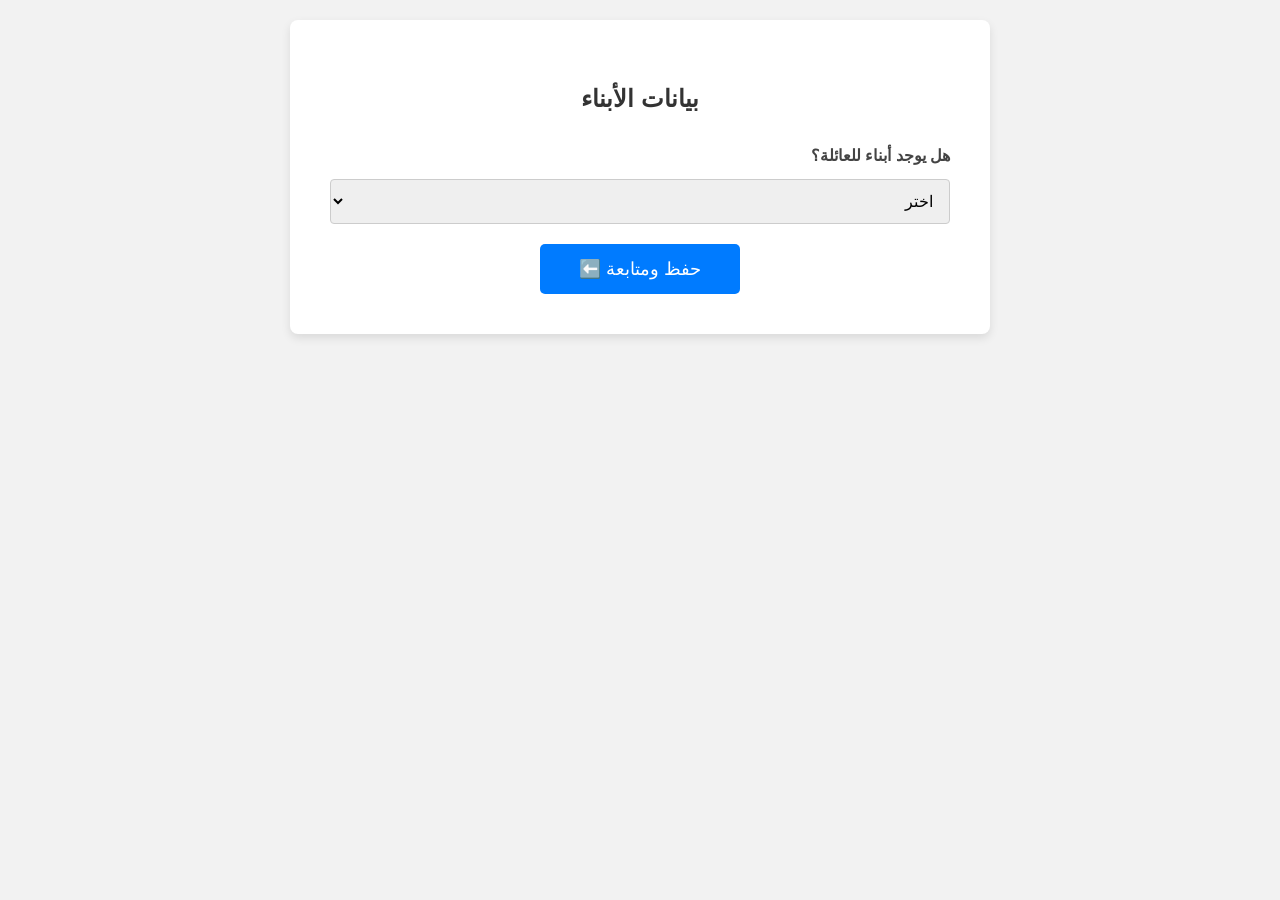
==== children.html @ 0275513c "first commit" ====
<!DOCTYPE html>
<html lang="ar" dir="rtl">
<head>
    <meta charset="UTF-8">
    <meta name="viewport" content="width=device-width, initial-scale=1.0">
    <title>بيانات الأبناء</title>
    <link rel="stylesheet" href="CSS/FormStyle.css">
</head>
<body>

<div class="container">
    <h2>بيانات الأبناء</h2>

    <label>هل يوجد أبناء للعائلة؟</label>
    <select id="hasChildren" onchange="toggleChildren()">
        <option value="" selected disabled>اختر</option>
        <option value="yes">نعم</option>
        <option value="no">لا</option>
    </select>

    <div id="childrenSection" style="display:none;">
        <div id="childrenContainer"></div>
        <button type="button" class="btn-add" onclick="addChild()">+ إضافة ابن</button>
    </div>

    <br>
    <button type="button" class="btn-submit" onclick="saveAll()">حفظ ومتابعة ⬅️</button>
</div>

<script src="JS/ChildrenLogic.js"></script>
</body>
</html>
---- CSS/FormStyle.css ----
/* =========================================
   إعدادات عامة (Global Reset)
   ========================================= */
   * {
    box-sizing: border-box; /* يمنع الحواف من زيادة عرض العنصر */
}

body {
    margin: 0;
    padding: 0;
    background-color: #f2f2f2;
    font-family: 'Segoe UI', Tahoma, Geneva, Verdana, sans-serif; /* خط أجمل */
    direction: rtl; /* لضمان اتجاه النص للعربية */
    line-height: 1.6;
}

/* =========================================
   الحاوية الرئيسية (Container)
   ========================================= */
.container {
    width: 95%; /* للجوال: تأخذ 95% من عرض الشاشة */
    max-width: 700px; /* للكمبيوتر: لا تتجاوز 700 بكسل */
    margin: 20px auto; /* مسافة من الأعلى والأسفل */
    background-color: #fff;
    padding: 20px; /* تقليل الهوامش الداخلية قليلاً للجوال */
    border-radius: 8px;
    box-shadow: 0 4px 10px rgba(0,0,0,0.1); /* ظل خفيف للجمالية */
}

h2 {
    text-align: center;
    margin-bottom: 25px;
    color: #333;
    font-size: 24px;
}

/* =========================================
   الحقول والعناصر (Inputs & Elements)
   ========================================= */
fieldset {
    border: 1px solid #ddd;
    margin-bottom: 20px;
    padding: 15px;
    border-radius: 5px;
    background-color: #fafafa;
}

legend {
    padding: 0 10px;
    font-weight: bold;
    color: #555;
    font-size: 1.1em;
}

label {
    display: block;
    margin-top: 15px;
    margin-bottom: 5px;
    font-weight: 600;
    color: #444;
}

/* توحيد تنسيق جميع المدخلات */
input,
textarea,
select {
    width: 100%; /* عرض كامل لتسهيل الاستخدام على الجوال */
    padding: 12px; /* تكبير المساحة للمس */
    margin-top: 5px;
    border: 1px solid #ccc;
    border-radius: 4px;
    font-size: 16px; /* خط مريح للقراءة */
    outline: none;
    transition: border 0.3s;
}

input:focus,
select:focus,
textarea:focus {
    border-color: #007bff; /* تلوين الإطار عند الكتابة */
    box-shadow: 0 0 5px rgba(0, 123, 255, 0.2);
}

/* =========================================
   الأزرار (Buttons)
   ========================================= */
button {
    width: 100%; /* للجوال: الزر بعرض كامل الشاشة */
    margin-top: 20px;
    padding: 14px;
    background-color: #007bff;
    color: #fff;
    border: none;
    font-size: 18px;
    border-radius: 5px;
    cursor: pointer;
    transition: background 0.3s ease;
}

button:hover {
    background-color: #0056b3;
}

button:disabled {
    background-color: #ccc;
    cursor: not-allowed;
}

/* أزرار خاصة */
.btn-check,
.Rest {
    text-align: center;
    margin-top: 15px;
}

.next-btn {
    display: flex; /* تحسين المحاذاة */
    align-items: center;
    justify-content: center;
    gap: 10px;
}

.next-btn .arrow {
    font-size: 20px;
    line-height: 1;
}

/* ألوان إضافية للأزرار (اختياري) */
.btn-delete {
    background-color: #dc3545; /* أحمر للحذف */
    margin-top: 10px;
}
.btn-delete:hover { background-color: #c82333; }

.btn-add {
    background-color: #28a745; /* أخضر للإضافة */
}
.btn-add:hover { background-color: #218838; }
/* =========================================
   إعدادات التنقل بين الأقسام (Wizard)
   ========================================= */

/* إخفاء جميع الأقسام بشكل افتراضي */
.form-section {
  display: none;
  animation: fadeIn 0.5s; /* تأثير ظهور ناعم */
}

/* إظهار القسم النشط فقط */
.active-section {
  display: block;
}

/* تأثير الحركة */
@keyframes fadeIn {
  from { opacity: 0; transform: translateY(10px); }
  to { opacity: 1; transform: translateY(0); }
}

/* =========================================
   تعديلات للشاشات الكبيرة (Media Queries)
   ========================================= */
@media (min-width: 600px) {
    /* هذه التنسيقات ستعمل فقط على التابلت والكمبيوتر */
    
    button {
        width: auto; /* الزر يأخذ حجمه الطبيعي ولا يمتد */
        min-width: 200px; /* ولكن لا يقل عن 200 بكسل */
        display: block;
        margin-left: auto;
        margin-right: auto; /* توسيط الزر */
    }

    .container {
        padding: 40px; /* زيادة المساحة الداخلية في الشاشات الكبيرة */
    }
}
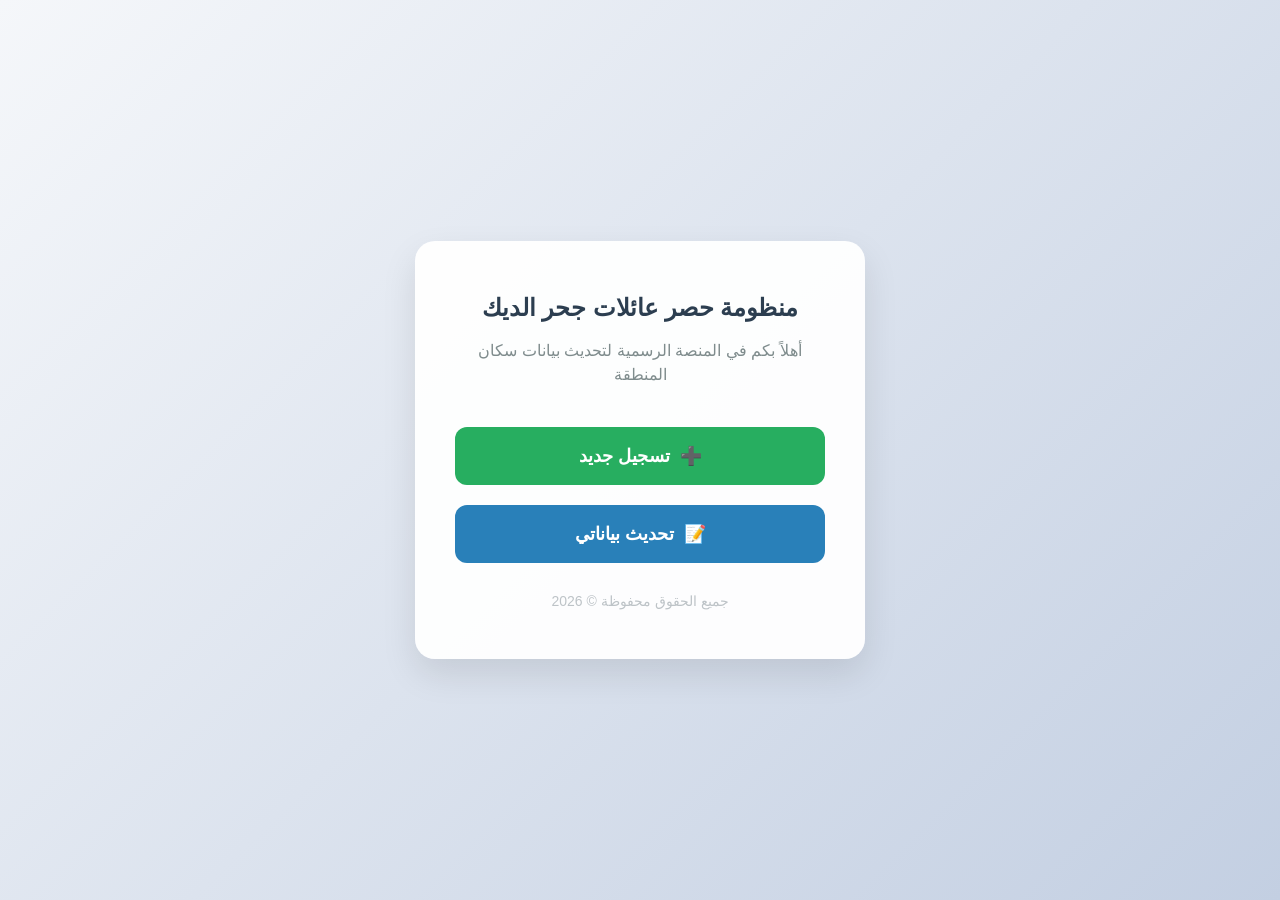
==== commit a8ad22e8: "update new" ====
--- a/children.html
+++ b/children.html
@@ -11,20 +11,17 @@
 <div class="container">
     <h2>بيانات الأبناء</h2>
 
-    <label>هل يوجد أبناء للعائلة؟</label>
-    <select id="hasChildren" onchange="toggleChildren()">
-        <option value="" selected disabled>اختر</option>
-        <option value="yes">نعم</option>
-        <option value="no">لا</option>
-    </select>
+    <div id="noChildrenMessage" style="display: none; text-align: center; padding: 20px; background: #e8f5e9; border: 1px solid #4caf50; border-radius: 8px; color: #2e7d32; margin-bottom: 20px;">
+        <h3 style="margin-top: 0;">لا يوجد أبناء لتسجيلهم 👨‍👩‍👧</h3>
+        <p>بناءً على عدد أفراد العائلة المدخل، النظام تعرف على عدم وجود أبناء إضافيين.</p>
+    </div>
 
-    <div id="childrenSection" style="display:none;">
+    <div id="childrenSection">
         <div id="childrenContainer"></div>
-        <button type="button" class="btn-add" onclick="addChild()">+ إضافة ابن</button>
     </div>
 
     <br>
-    <button type="button" class="btn-submit" onclick="saveAll()">حفظ ومتابعة ⬅️</button>
+    <button type="button" class="btn-submit" id="submitBtn" onclick="saveAll()">حفظ والانتقال لقسم المصابين ⬅️</button>
 </div>
 
 <script src="JS/ChildrenLogic.js"></script>
